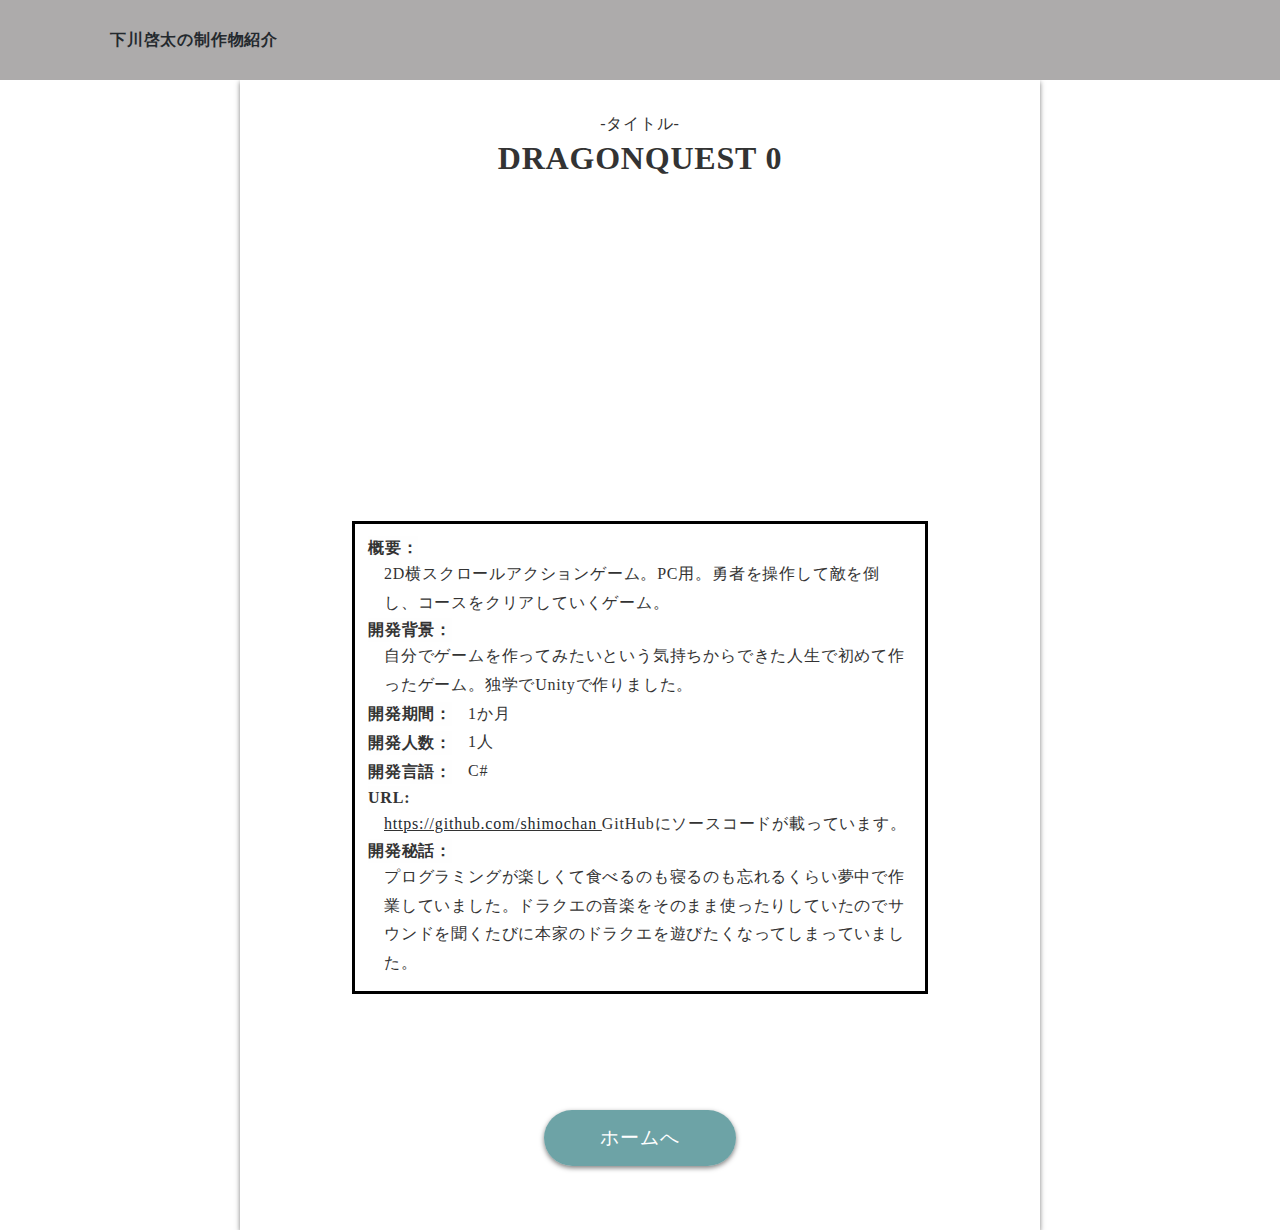
==== FirstProduct.html @ bda6e5ec "repository" ====
<!DOCTYPE html>
<html>
  <head>
    <meta charset="UTF-8" />
    <meta http-equiv="X-UA-Compatible" content="IE=edge" />
    <meta name="viewport" content="width=device-width, initial-scale=1.0" />
    <meta name="robots" content="noindex" />
    <title>First Production</title>
    <link rel="stylesheet" href="css/reset.css" />
    <link rel="stylesheet" href="css/style.css" />
  </head>

  <body>
    <!-- ヘッダー -->
    <header>
      <a href="index.html"><b>下川啓太の制作物紹介</b></a>
    </header>
    <!--制作物-->
    <div class="Home_inner">
      <section id="works">
        <div class="work1-list">
          <div class="work1-title">
            <div>-タイトル-</div>
            <h2>DRAGONQUEST 0</h2>
          </div>
          <div class="work1-itemVideo">
            <iframe
              width="560"
              height="315"
              src="https://www.youtube.com/embed/rUPBbdI1uUE"
              title="YouTube video player"
              frameborder="0"
              allow="accelerometer; autoplay; clipboard-write; encrypted-media; gyroscope; picture-in-picture; web-share"
              allowfullscreen
            ></iframe>
          </div>
          <div class="work1-item">
            <div class="work1-description">
              <ul>
                <div class="work1-about">
                  <b>概要：</b>
                  <p>
                    2D横スクロールアクションゲーム。PC用。勇者を操作して敵を倒し、コースをクリアしていくゲーム。
                  </p>
                </div>
                <div class="work1-about">
                  <b>開発背景：</b>
                  <p>
                    自分でゲームを作ってみたいという気持ちからできた人生で初めて作ったゲーム。独学でUnityで作りました。
                  </p>
                </div>
                <div class="work1-about">
                  <b>開発期間：</b>
                  <p>1か月</p>
                </div>
                <div class="work1-about">
                  <b>開発人数：</b>
                  <p>1人</p>
                </div>
                <div class="work1-about">
                  <b>開発言語：</b>
                  <p>C#</p>
                </div>
                <div class="work1-about">
                  <b>URL:</b>
                  <p>
                    <u>
                      <a href="https://github.com/shimochan">
                        https://github.com/shimochan
                      </a>
                    </u>
                    GitHubにソースコードが載っています。
                  </p>
                </div>
                <div class="work1-about">
                  <b>開発秘話：</b>
                  <p>
                    プログラミングが楽しくて食べるのも寝るのも忘れるくらい夢中で作業していました。ドラクエの音楽をそのまま使ったりしていたのでサウンドを聞くたびに本家のドラクエを遊びたくなってしまっていました。
                  </p>
                </div>
              </ul>
            </div>
          </div>
        </div>
      </section>
      <div class="next_page_outer">
        <a class="next_page" href="index.html">
          <span class="home-font">ホームへ</span>
        </a>
      </div>
    </div>
  </body>
</html>
---- css/style.css ----
@charset "UTF-8";
@import url('https://fonts.googleapis.com/css2?family=Roboto:wght@100;300;400;500;700;900&display=swap');
@import url('https://fonts.googleapis.com/css2?family=Noto+Sans+JP:wght@300;400;500;700;900&display=swap');
@import url('https://fonts.googleapis.com/css2?family=Pacifico&display=swap');

html {
  font-size: 100%;
}

body {
  color: #333333;
  letter-spacing: 0.05em;
  line-height: 1.5em;
}

a,
a:visited {
  color: #24292e;
  text-decoration: none;
}

img {
  max-width: 100%;
}

li {
  padding: 5px;
  list-style: none;
}

p {
  line-height: 1.8;
  font-size: 14px;
}

h1 {
  font-size: 60px;
  font-family: 'Pacifico';
}

h2 {
  font-size: 1.5rem;
  text-align: center;
}

h3 {
  font-size: 16px;
}

/*-------------------------------------------
ヘッダー
-------------------------------------------*/

header {
  max-width: 100%;
  background-color: #adabab;
  display: flex;
  justify-content: space-between;
  height: 80px;
  padding: 0 4%;
  align-items: center;
  position: sticky;
  z-index: 100;
  top: 0;
}

header a {
  padding-left: 5%;
}

/*-------------------------------------------
フッター
-------------------------------------------*/
footer {
  background-color: #24292e;
  color: #fff;
  font-size: 0.5rem;
  padding: 10px 20px;
  text-align: center;
}

/*-------------------------------------------
メインビジュアル
-------------------------------------------*/
.main-visual {
  width: 80%;
  justify-content: center;
  height: 250px;
  /* background-color: #e2e2e2; */
  text-align: center;
  display: flex;
  justify-content: center;
  align-items: center;
}

.text {
  display: flex;
  text-transform: uppercase;
  font-family: verdana;
  font-size: 4em;
  font-weight: 700;
  color: #8af7ffb0;
  text-shadow: 2px 2px 0px #000, -2px -2px 0px #000, -2px 2px 0px #000,
    2px -2px 0px #000, 2px 0px 0px #000, -2px -0px 0px #000, 0px 2px 0px #000,
    0px -2px 0px #000, 1px 13px 6px rgba(16, 16, 16, 0.4),
    1px 17px 10px rgba(16, 16, 16, 0.2), 1px 20px 35px rgba(16, 16, 16, 0.2),
    1px 25px 60px rgba(16, 16, 16, 0.4);
}

.main-visual p {
  margin-top: 20px;
  font-size: 18px;
}

/*======
プロフィール
========*/
#about h3 {
  padding-top: 1.5rem;
  font-size: 20px;
}

#about-name {
  display: flex;
  justify-content: flex-start;
  align-items: center;
  border-bottom: solid 3px rgb(0, 0, 0);
}

#about-detail p {
  padding: 0.5rem;
  padding-left: 1rem;
}

.git-img {
  display: flex;
  width: 100%;
}
.git-a {
  display: flex;
  width: 3em;
}

.pho {
  animation: buttom 1s ease 1s 1 normal backwards;
  margin: 0 1rem;
  width: 25%;
}

section {
  padding-left: 10%;
  padding-right: 10%;
  padding-bottom: 10%;
}

.profcard {
  background-color: #cececec8;
  box-shadow: 0 2px 5px 0 rgba(0, 0, 0, 0.5);
  display: flex;
  margin: 1rem auto 1.5rem;
  max-width: 500px;
  text-align: left;
}

.mydata {
  display: flex;
  flex-direction: column;
  min-width: 0;
  max-height: 100%;
  padding-right: 1rem;
  text-align: left;
}

/*-------------------------------------------
Works
-------------------------------------------*/
.work-list {
  display: flex;
  flex-direction: column;
  align-items: center;
  flex-wrap: wrap;
}

.work-item {
  position: relative;
  display: flex;
  flex-direction: column;
  align-items: center;
  width: 100%;
  background-color: #fff;
  border-radius: 16px;
  margin-top: 20px;
  margin-bottom: 20px;
  box-sizing: border-box;
  border: solid 3px rgb(0, 0, 0);
  padding: 5%;
  box-shadow: 0 2px 5px 0 rgba(0, 0, 0, 0.5);
}

.work-img {
  display: flex;
  max-width: 30%;
  margin: 1px;
}

.workimg-back {
  display: flex;
  align-items: center;
  justify-content: center;
  background-color: #000000;
  width: 100%;
  height: 100%;
}

#works h3 {
  margin-top: 25px;
}

#works img {
  width: 100%;
}

.work-description {
  margin-left: 10px;
  width: 80%;
}

.work-description p {
  margin-top: 10px;
}

.work-description h3 {
  font-size: 16px;
  display: flex;
  justify-content: center;
  margin-top: 10px;
}

.work-item a {
  display: block;
  position: absolute;
  top: 0;
  left: 0;
  height: 100%;
  width: 100%;
}

.work-item a:hover {
  /* マウスオーバー時に色変更*/
  opacity: 0.1;
  background-color: #000000;
}

/*============
ゲーム詳細
==============*/
.work1-list {
  display: flex;
  flex-direction: column;
  flex-wrap: wrap;
}

.work1-item {
  position: relative;
  display: flex;
  background-color: #fff;
  border-radius: 16px;
  margin-bottom: 20px;
  box-sizing: border-box;
  justify-content: center;
}

.work1-itemVideo {
  position: relative;
  display: flex;
  width: 100%;
  background-color: #fff;
  border-radius: 16px;
  margin-bottom: 20px;
  box-sizing: border-box;
  justify-content: center;
}

.work1-description {
  width: 85%;
  border: solid 3px rgb(0, 0, 0);
  padding: 0.8em;
}

.work1-description h3 {
  font-size: 16px;
  display: flex;
  justify-content: center;
  margin-top: 10px;
}

.work1-about {
  display: flex;
  flex-wrap: wrap;
  align-items: center;
}

.work1-about p {
  box-sizing: border-box;
  font-size: 100%;
  padding-left: 1em;
}

.work1-about b {
  background-color: #fefefe;
  box-sizing: border-box;
  font-size: 100%;
}

.work1-list h2 {
  font-size: 2rem;
  margin-top: 0.3em;
}

.work1-title {
  text-align: center;
  margin-top: 5%;
  margin-bottom: 1em;
}

/*==
ホームボタン
==*/
.next_page_outer {
  padding-bottom: 3rem;
  display: flex;
  justify-content: center;
}

.next_page {
  display: flex;
  justify-content: center;
  background-color: #2c797eb0;
  border: 0;
  border-radius: 30px;
  box-shadow: 0 2px 5px 0 rgba(0, 0, 0, 0.5);
  margin: 1rem;
  padding: 1rem;
  text-decoration: none;
  width: 10rem;
}

.home-font {
  color: #fff;
  font-size: larger;
}

/*======
全体
========*/
.Home_inner {
  display: flex;
  align-items: center;
  flex-direction: column;
  background-color: #fff;
  box-shadow: 0 2px 5px 0 rgba(0, 0, 0, 0.5);
  margin: 0 auto;
  max-width: 800px;
  overflow: hidden;
}

/* -------------------------------------------
クエリ
-------------------------------------------*/
@media screen and (max-width: 480px) {
  /*-------------------------------------------
    ヘッダー
  -------------------------------------------*/
  header {
    max-width: 100%;
    flex-direction: column;
    height: auto;
    padding: 10px;
  }

  header a {
    padding-left: 0%;
  }

  /*-------------------------------------------
    メインビジュアル
    -------------------------------------------*/
  .main-visual {
    max-width: 100%;
    height: 300px;
    justify-content: center;
    text-align: center;
    display: flex;
    justify-content: center;
    align-items: center;
  }
  /* .main-visual {
        width: 80%;
        justify-content: center;
        height: 250px;
        text-align: center;
        display: flex;
        justify-content: center;
        align-items: center;
    } */

  .main-visual h1 {
    font-size: 50px;
  }

  /*======
プロフィール
========*/
  #about h3 {
    padding-top: 1.5rem;
    font-size: 20px;
  }

  #about-name {
    display: flex;
    justify-content: flex-start;
    align-items: center;
    border-bottom: solid 3px rgb(0, 0, 0);
  }

  #about-detail p {
    padding-top: 0.5rem;
    padding-left: 0.5rem;
    font-size: 0.5rem;
  }

  .git-img {
    display: flex;
    width: 100%;
  }
  .git-a {
    display: flex;
    width: 5em;
  }

  .pho {
    animation: buttom 1s ease 1s 1 normal backwards;
    margin: 0 1rem;
    width: 25%;
  }

  section {
    display: flex;
    width: 100%;
    align-items: center;
    justify-content: center;
  }

  .profcard {
    background-color: #cececec8;
    box-shadow: 0 2px 5px 0 rgba(0, 0, 0, 0.5);
    display: flex;
    margin: 1rem auto 1.5rem;
    max-height: 200px;
    text-align: left;
  }

  .mydata {
    min-width: 0;
    padding-right: 0.5rem;
    text-align: left;
  }

  /*============
    ゲーム詳細
    ==============*/
  .work1-list {
    display: flex;
    flex-direction: column;
    flex-wrap: wrap;
    width: 100%;
    justify-content: center;
    align-items: center;
  }

  .work1-item {
    position: relative;
    display: flex;
    background-color: #fff;
    border-radius: 16px;
    box-sizing: border-box;
    justify-content: center;
  }

  .work1-itemVideo {
    display: flex;

    max-height: 10%;
    background-color: #fff;
  }

  .work1-description {
    width: 100%;
    border: solid 3px rgb(0, 0, 0);
    padding: 0.2em;
  }

  .work1-about {
    display: flex;
    flex-wrap: wrap;
    align-items: center;
  }

  .work1-about p {
    background-color: #ffffff;
    box-sizing: border-box;
    font-size: 100%;
    padding-left: 1em;
    font-size: 0.7em;
  }

  .work1-about b {
    background-color: #ffffff;
    box-sizing: border-box;
    font-size: 0.7em;
  }

  .work1-list h2 {
    font-size: 1.5rem;
    margin-top: 0.1em;
    margin-bottom: 0;
  }

  .work1-title {
    text-align: center;
    margin-bottom: 1em;
  }

  /*==
    ホームボタン
    ==*/
  .next_page_outer {
    display: flex;
    justify-content: center;
  }

  .Home_inner {
    display: flex;
    align-items: center;
    flex-direction: column;
    background-color: #fff;
    box-shadow: 0 2px 5px 0 rgba(0, 0, 0, 0.5);
    margin: 0 auto;
    width: 100%;
    overflow: hidden;
  }
}
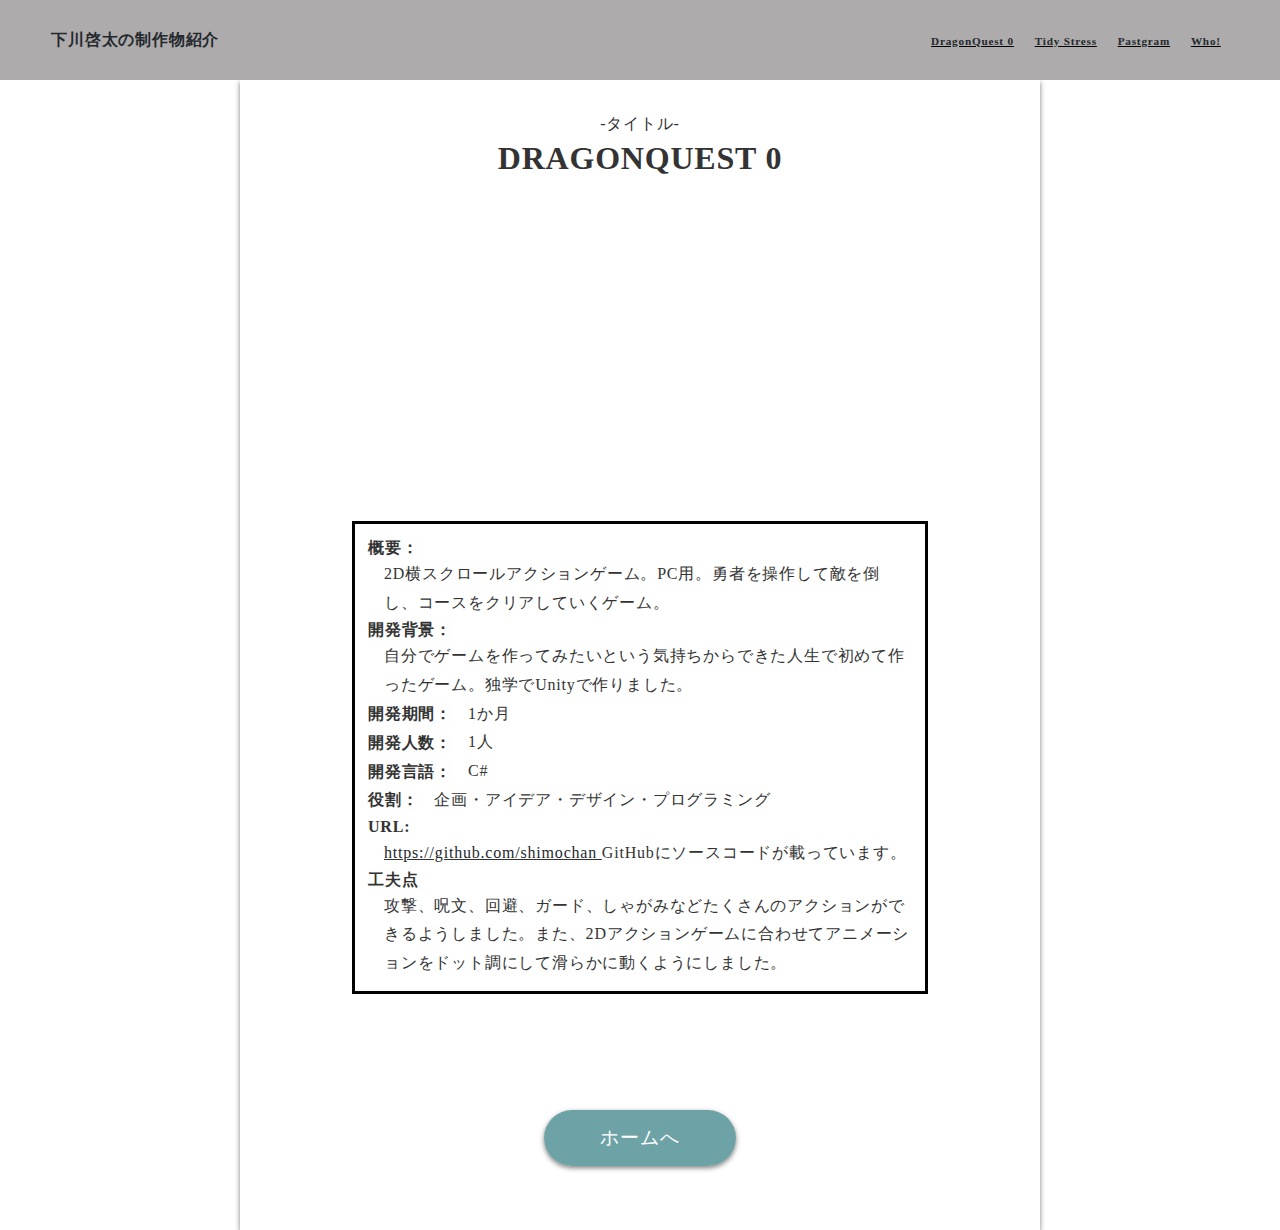
==== commit afaa5b40: "工夫点とヘッダー変更" ====
--- a/FirstProduct.html
+++ b/FirstProduct.html
@@ -14,6 +14,12 @@
     <!-- ヘッダー -->
     <header>
       <a href="index.html"><b>下川啓太の制作物紹介</b></a>
+      <div class="headproducts">
+      <a href="firstProduct.html" class="headproduct"><b>DragonQuest 0</b></a>
+      <a href="secondProduct.html" class="headproduct"><b>Tidy Stress</b></a>
+      <a href="thirdProduct.html" class="headproduct"><b>Pastgram</b></a>
+      <a href="fourthProduct.html" class="headproduct"><b>Who!</b></a>
+    </div>
     </header>
     <!--制作物-->
     <div class="Home_inner">
@@ -62,6 +68,10 @@
                   <p>C#</p>
                 </div>
                 <div class="work1-about">
+                  <b>役割：</b>
+                  <p>企画・アイデア・デザイン・プログラミング</p>
+                </div>
+                <div class="work1-about">
                   <b>URL:</b>
                   <p>
                     <u>
@@ -73,9 +83,9 @@
                   </p>
                 </div>
                 <div class="work1-about">
-                  <b>開発秘話：</b>
+                  <b>工夫点</b>
                   <p>
-                    プログラミングが楽しくて食べるのも寝るのも忘れるくらい夢中で作業していました。ドラクエの音楽をそのまま使ったりしていたのでサウンドを聞くたびに本家のドラクエを遊びたくなってしまっていました。
+                    攻撃、呪文、回避、ガード、しゃがみなどたくさんのアクションができるようしました。また、2Dアクションゲームに合わせてアニメーションをドット調にして滑らかに動くようにしました。
                   </p>
                 </div>
               </ul>
--- a/css/style.css
+++ b/css/style.css
@@ -64,10 +64,16 @@
   top: 0;
 }
 
-header a {
-  padding-left: 5%;
-}
-
+.headproducts{
+  text-align: right;
+  justify-content: space-between;
+}
+
+.headproduct{
+  font-size: 0.7rem;
+  padding: 0.5rem;
+  text-decoration:underline solid rgb(0, 0, 0)
+}
 /*-------------------------------------------
 フッター
 -------------------------------------------*/
@@ -141,6 +147,15 @@
   width: 3em;
 }
 
+.prof-a {
+  position: absolute;
+  right: 0;
+  bottom: 0;
+  font-size: small;
+  margin-right: 0.2em;
+  margin-bottom: 0.2em;
+}
+
 .pho {
   animation: buttom 1s ease 1s 1 normal backwards;
   margin: 0 1rem;
@@ -160,6 +175,7 @@
   margin: 1rem auto 1.5rem;
   max-width: 500px;
   text-align: left;
+  position: relative;
 }
 
 .mydata {
@@ -381,6 +397,7 @@
   header a {
     padding-left: 0%;
   }
+  
 
   /*-------------------------------------------
     メインビジュアル
@@ -438,6 +455,17 @@
     width: 5em;
   }
 
+  .prof-a {
+    position: absolute;
+    right: 0;
+    bottom: 0;
+    font-size: 0.5rem;
+    margin-right: 0.2em;
+    margin-bottom: 0.2em;
+  }
+  
+  
+
   .pho {
     animation: buttom 1s ease 1s 1 normal backwards;
     margin: 0 1rem;
@@ -465,6 +493,87 @@
     padding-right: 0.5rem;
     text-align: left;
   }
+
+  /*-------------------------------------------
+Works
+-------------------------------------------*/
+.work-list {
+  display: flex;
+  flex-direction: column;
+  align-items: center;
+  flex-wrap: wrap;
+}
+
+.work-item {
+  position: relative;
+  display: flex;
+  flex-direction: column;
+  align-items: center;
+  width: 90%;
+  background-color: #fff;
+  border-radius: 16px;
+  margin-top: 20px;
+  margin-bottom: 20px;
+  box-sizing: border-box;
+  border: solid 3px rgb(0, 0, 0);
+  padding: 5%;
+  box-shadow: 0 2px 5px 0 rgba(0, 0, 0, 0.5);
+}
+
+.work-img {
+  display: flex;
+  max-width: 30%;
+  margin: 1px;
+}
+
+.workimg-back {
+  display: flex;
+  align-items: center;
+  justify-content: center;
+  background-color: #000000;
+  width: 100%;
+  height: 100%;
+}
+
+#works h3 {
+  margin-top: 25px;
+}
+
+#works img {
+  width: 100%;
+}
+
+.work-description {
+  margin-left: 10px;
+  width: 80%;
+}
+
+.work-description p {
+  margin-top: 10px;
+}
+
+.work-description h3 {
+  font-size: 16px;
+  display: flex;
+  justify-content: center;
+  margin-top: 10px;
+}
+
+.work-item a {
+  display: block;
+  position: absolute;
+  top: 0;
+  left: 0;
+  height: 100%;
+  width: 100%;
+}
+
+.work-item a:hover {
+  /* マウスオーバー時に色変更*/
+  opacity: 0.1;
+  background-color: #000000;
+}
+
 
   /*============
     ゲーム詳細
@@ -489,13 +598,12 @@
 
   .work1-itemVideo {
     display: flex;
-
-    max-height: 10%;
+    width: 95%;
     background-color: #fff;
   }
 
   .work1-description {
-    width: 100%;
+    width: 90%;
     border: solid 3px rgb(0, 0, 0);
     padding: 0.2em;
   }
